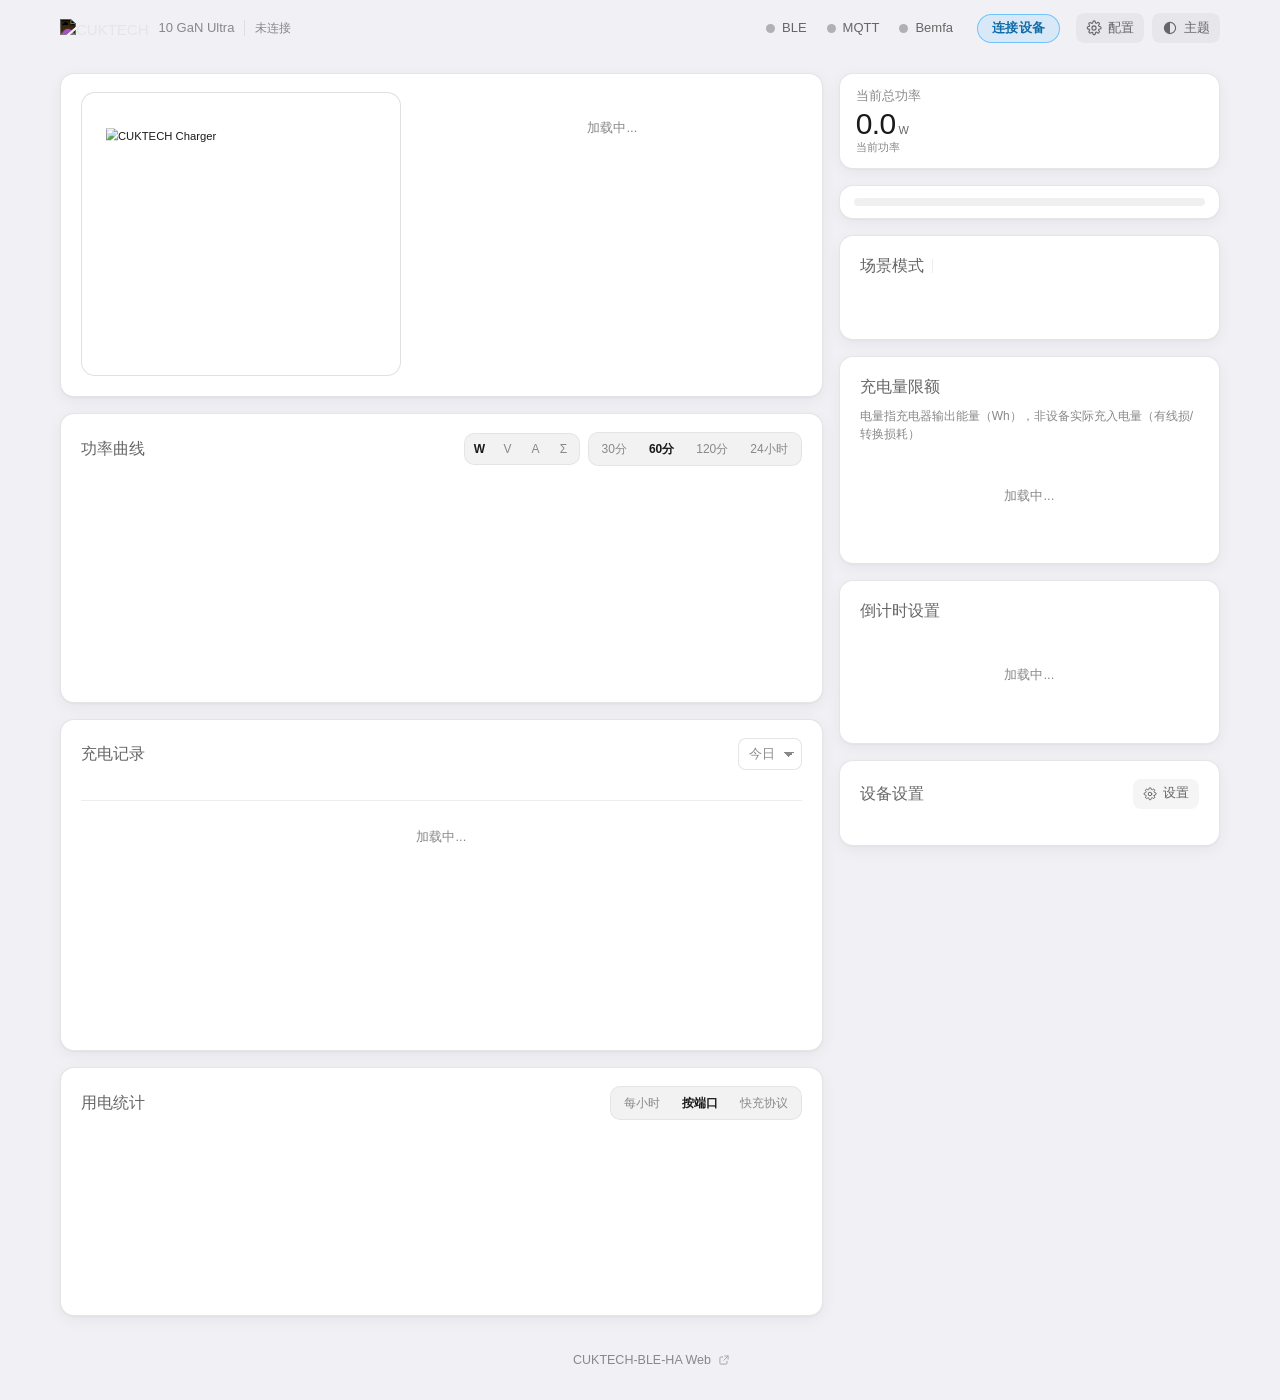
==== ble_server/web/index.html @ 28c36709 "feat(p3): multi-device exits (Web UI, Bemfa namespace, device config API) 外部可见的多设备出口。**只有配置 ≥2 台设备时才" ====
<!DOCTYPE html>
<html lang="zh-CN">
<head>
    <meta charset="UTF-8">
    <meta name="viewport" content="width=device-width, initial-scale=1.0, viewport-fit=cover">
    <meta name="color-scheme" content="dark light">
    <meta name="theme-color" content="#121215" media="(prefers-color-scheme: dark)">
    <meta name="theme-color" content="#f0f0f5" media="(prefers-color-scheme: light)">
    <title data-i18n="pageTitle.index">CUKTECH 10 GaN Charger Ultra</title>
    <link rel="icon" type="image/x-icon" href="/static/favicon.ico">
    <link rel="preload" href="/static/chart.umd.min.js" as="script">
    <link rel="preload" href="/static/charger.png" as="image">

    <!--
      外观引导（必须在样式表之前执行）
      深浅两套调色板都在 index.css 里，这里只负责尽早给 <html> 打上 data-appearance，
      避免"浅色系统 + 已保存浅色主题"时首屏闪一下深色。
      同时把历史遗留的主题名（deep-blue/ocean/gray）迁移成 system。
    -->
    <script>
    (function () {
        var saved = null;
        try { saved = localStorage.getItem('cuktech-theme'); } catch (e) {}
        if (saved !== 'light' && saved !== 'ha-dark' && saved !== 'system') {
            saved = 'system';
            try { localStorage.setItem('cuktech-theme', 'system'); } catch (e) {}
        }
        var prefersDark = true;
        try {
            prefersDark = !window.matchMedia || window.matchMedia('(prefers-color-scheme: dark)').matches;
        } catch (e) {}
        document.documentElement.setAttribute(
            'data-appearance',
            saved === 'light' ? 'light' : (saved === 'ha-dark' ? 'dark' : (prefersDark ? 'dark' : 'light'))
        );
    })();
    </script>

    <script src="/static/locales/zh-CN.js?v=22"></script>
    <script src="/static/locales/en.js?v=22"></script>
    <script src="/static/i18n.js?v=5"></script>
    <!-- 多设备状态中枢：必须早于 app.js（后者在顶层就用它的视图），
         也必须早于 charge_history/charge_limit（两者都经它发请求） -->
    <script src="/static/device-store.js?v=1"></script>
    <script defer src="/static/chart.umd.min.js"></script>
    <script defer src="/static/charge_history.js?v=17"></script>
    <script defer src="/static/charge_limit.js?v=25"></script>
    <script src="/static/chart-loader.js"></script>
    <script src="/static/chart-config.js"></script>
    <link rel="stylesheet" href="static/index.css?v=36">
</head>
<body>

<!-- ── 图标精灵：全站一套 1.7px 线性图标，粗细与端点一致 ── -->
<svg class="sprite" xmlns="http://www.w3.org/2000/svg" aria-hidden="true" focusable="false">
    <symbol id="i-contrast" viewBox="0 0 24 24"><circle cx="12" cy="12" r="8.4"/><path d="M12 3.6a8.4 8.4 0 0 0 0 16.8Z" fill="currentColor" stroke="none"/></symbol>
    <symbol id="i-list" viewBox="0 0 24 24"><path d="M3.8 7h16.4M3.8 12h16.4M3.8 17h10.4"/></symbol>
    <symbol id="i-github" viewBox="0 0 24 24"><path d="M12 2.2a10 10 0 0 0-3.2 19.5c.5.1.7-.2.7-.5v-1.8c-2.8.6-3.4-1.3-3.4-1.3-.5-1.2-1.1-1.5-1.1-1.5-.9-.6.1-.6.1-.6 1 .1 1.5 1 1.5 1 .9 1.5 2.3 1.1 2.9.8.1-.6.4-1.1.7-1.3-2.2-.3-4.6-1.1-4.6-5 0-1.1.4-2 1-2.7-.1-.3-.4-1.3.1-2.7 0 0 .8-.3 2.7 1a9.4 9.4 0 0 1 5 0c1.9-1.3 2.7-1 2.7-1 .5 1.4.2 2.4.1 2.7.6.7 1 1.6 1 2.7 0 3.9-2.4 4.7-4.6 5 .4.3.7 1 .7 2v2.9c0 .3.2.6.7.5A10 10 0 0 0 12 2.2Z"/></symbol>
    <symbol id="i-external" viewBox="0 0 24 24"><path d="M13.8 4h6.4v6.4"/><path d="M20.2 4 11.6 12.6"/><path d="M18 14.6V18a2.2 2.2 0 0 1-2.2 2.2H6a2.2 2.2 0 0 1-2.2-2.2V8.2A2.2 2.2 0 0 1 6 6h3.5"/></symbol>
    <symbol id="i-cog" viewBox="0 0 24 24"><circle cx="12" cy="12" r="3.1"/><path d="M19.1 14.4a1.5 1.5 0 0 0 .3 1.7l.1.1a1.9 1.9 0 1 1-2.7 2.7l-.1-.1a1.5 1.5 0 0 0-2.6 1.1v.2a1.9 1.9 0 1 1-3.8 0v-.1a1.5 1.5 0 0 0-2.6-1.1l-.1.1a1.9 1.9 0 1 1-2.7-2.7l.1-.1a1.5 1.5 0 0 0-1.1-2.6h-.2a1.9 1.9 0 1 1 0-3.8h.1a1.5 1.5 0 0 0 1.1-2.6l-.1-.1a1.9 1.9 0 1 1 2.7-2.7l.1.1a1.5 1.5 0 0 0 1.7.3h.1a1.5 1.5 0 0 0 .9-1.4v-.2a1.9 1.9 0 1 1 3.8 0v.1a1.5 1.5 0 0 0 2.6 1.1l.1-.1a1.9 1.9 0 1 1 2.7 2.7l-.1.1a1.5 1.5 0 0 0 1.1 2.6h.2a1.9 1.9 0 1 1 0 3.8h-.1a1.5 1.5 0 0 0-1.4.9Z"/></symbol>
</svg>

<div class="app">

    <!-- ════════════ 页头 ════════════ -->
    <header class="topbar" id="topbar">
        <div class="wrap topbar-inner">
            <div class="brand">
                <img class="brand-logo" src="/static/logo_footer.png" alt="CUKTECH">
                <span class="brand-name">10 GaN Ultra</span>
                <span class="tool-sep" aria-hidden="true"></span>
                <span class="fw-chip" id="firmwareVersion" data-i18n="common.disconnected">未连接</span>
            </div>
            <div class="topbar-tools">
                <a class="tool-btn" href="config.html" id="configLink" title="config.html">
                    <svg class="ic" aria-hidden="true"><use href="#i-cog"/></svg>
                    <span data-i18n="index.config">配置</span>
                </a>
                <div class="theme-switcher" id="themeSwitcher">
                    <button class="tool-btn" onclick="toggleThemeMenu()" id="themeBtn" type="button">
                        <svg class="ic" aria-hidden="true"><use href="#i-contrast"/></svg>
                        <span data-i18n="common.theme">主题</span>
                    </button>
                    <div class="theme-menu" id="themeMenu">
                        <div class="theme-option" onclick="setTheme('system')" data-theme="system">
                            <span class="theme-dot" style="background: linear-gradient(135deg, #121215 50%, #f0f0f5 50%);"></span>
                            <span data-i18n="index.themeSystem">跟随系统</span>
                        </div>
                        <div class="theme-option" onclick="setTheme('ha-dark')" data-theme="ha-dark">
                            <span class="theme-dot" style="background: #000;"></span>
                            <span data-i18n="index.themeDark">深色</span>
                        </div>
                        <div class="theme-option" onclick="setTheme('light')" data-theme="light">
                            <span class="theme-dot" style="background: #fff;"></span>
                            <span data-i18n="index.themeLight">浅色</span>
                        </div>
                    </div>
                </div>
            </div>

            <!-- 连接状态 + BLE 操作：从设备卡里挪到页头。它们本来就是整机级操作，
                 贴在吸顶栏上，滚动到任何位置都能看到状态、随手断连 -->
            <div class="topbar-status">
                <!-- 连接状态：米家式"彩色圆点 + 亮文字"，不做彩色胶囊底 -->
                <div class="status-row">
                    <div class="status-badge disconnected" id="statusBadge" tabindex="0">
                        <span class="status-dot"></span>
                        <span>BLE</span>
                    </div>
                    <div class="status-badge disconnected" id="mqttBadge" tabindex="0">
                        <span class="status-dot"></span>
                        <span>MQTT</span>
                    </div>
                    <div class="status-badge disconnected" id="bemfaBadge" tabindex="0">
                        <span class="status-dot"></span>
                        <span>Bemfa</span>
                    </div>
                </div>

                <div class="btn-group">
                    <button class="btn btn-primary" id="bleToggle" onclick="bleToggle()" data-i18n="common.connect">连接设备</button>
                </div>
            </div>
        </div>
    </header>

    <!-- 设备切换器：由 SSE init 的 devices 列表驱动（§3.12/§3.8）。服务端只在
         ≥2 台设备时才发这个列表，所以单设备时这里始终 hidden —— 视觉与改造前
         完全一致，连一个像素都不多占。 -->
    <nav class="device-switcher" id="deviceSwitcher" hidden></nav>

    <main class="wrap page">
        <div class="page-grid">

            <!-- ── 主列：设备状态 → 端口控制 → 数据与记录 ── -->
            <div class="col-main">

                <!-- 设备 + 端口：合成一张卡（左＝设备面板与总览数值，右＝四个端口） -->
                <section class="card card-top" id="cardTop">
                    <div class="top-main">

                        <div class="device-col">
                    <!-- 设备展示区：整块从 phone.html 移植（360×481 原始尺寸舞台，整体按比例缩放）。
                         孔位与功率光条的位置关系因此与手机端逐像素一致——这两张素材的
                         "环" 是照着 360px 宽的设备图对位的，自己另算百分比一定对不齐。 -->
                    <div class="device-stage">
                        <div class="device-frame">
                            <div class="device-box">
                                <div class="dark-glow-ani" id="darkGlowAni"></div>
                                <img class="unconnected-img show" id="unconnectedImg"
                                     src="/static/plugin_imgs/main_card_ad1204u_unconnected.png" alt="CUKTECH Charger">
                                <div class="device-wrap-inner idle" id="deviceChargerAnim">
                                    <div class="scene-badge-ani" id="sceneBadgeAni">
                                        <img id="sceneBadgeIconAni" src="" alt="">
                                        <span id="sceneBadgeTextAni"></span>
                                    </div>
                                    <img class="device-img" id="deviceImgAni" src="/static/plugin_imgs/main_charger_dark_ad1204_all.png" alt="">
                                    <div class="usb-overlay-ani" id="usbOverlayAni">
                                    <div class="usb-mod-ani" id="usbModC1" style="top:36px">
                                        <div class="usb-pbg" style="top:-2px;left:17px;width:220px;height:36px"><img src="/static/plugin_imgs/main_card_usb_c_rectangle.png" alt="" style="width:220px;height:36px"></div>
                                        <div class="usb-pval" id="usbPvalC1" style="top:4px;left:140px">0W</div>
                                    </div>
                                    <div class="usb-mod-ani" id="usbModC2" style="top:68px">
                                        <div class="usb-pbg" style="top:-2px;left:17px;width:220px;height:36px"><img src="/static/plugin_imgs/main_card_usb_c_rectangle.png" alt="" style="width:220px;height:36px"></div>
                                        <div class="usb-pval" id="usbPvalC2" style="top:4px;left:140px">0W</div>
                                    </div>
                                    <div class="usb-mod-ani" id="usbModC3" style="top:100px">
                                        <div class="usb-pbg" style="top:-2px;left:17px;width:220px;height:36px"><img src="/static/plugin_imgs/main_card_usb_c_rectangle.png" alt="" style="width:220px;height:36px"></div>
                                        <div class="usb-pval" id="usbPvalC3" style="top:4px;left:140px">0W</div>
                                    </div>
                                    <div class="usb-mod-ani" id="usbModA" style="top:133px">
                                        <div class="usb-pbg" style="top:-1.5px;left:12.5px;width:230px;height:40px"><img src="/static/plugin_imgs/main_card_usb_a_rectangle.png" alt="" style="width:230px;height:40px"></div>
                                        <div class="usb-pval" id="usbPvalA" style="top:4px;left:140px">0W</div>
                                    </div>
                                    </div>
                                </div>
                            </div>
                        </div>
                    </div>

                        </div>

                        <div class="ports-col">
                            <div class="port-grid" id="portGrid">
                                <div class="empty-state" data-i18n="common.loading">加载中...</div>
                            </div>

                        </div>

                    </div>
                </section>

                <!-- 功率曲线 -->
                <section class="card" id="cardChart">
                    <div class="card-title">
                        <span data-i18n="index.powerChart">功率曲线</span>
                        <div class="chart-legend" id="chartLegend"></div>
                        <!-- 指标切换：只换同一份 /api/chart 数据里的序列，不额外请求。
                             标签用 W/V/A 而不是"功率/电压/电流"：三个中文标签会把标题行挤到换行
                             （1024–1199px 本来就已经要折行），完整名称放进 title 提示。 -->
                        <div class="card-tools">
                            <div class="segmented compact" role="group" id="chartMetricGroup">
                                <button class="time-btn active" data-metric="power" onclick="setChartMetric('power')"
                                        data-i18n-title="index.metricPower" title="功率">W</button>
                                <button class="time-btn" data-metric="voltage" onclick="setChartMetric('voltage')"
                                        data-i18n-title="index.metricVoltage" title="电压">V</button>
                                <button class="time-btn" data-metric="current" onclick="setChartMetric('current')"
                                        data-i18n-title="index.metricCurrent" title="电流">A</button>
                                <!-- 「总」= 只看总功率曲线：堆叠模式下总功率就是栈顶（顶边由最上面那个
                                     端口画），想单独看这条线的走势就切到这里，不与任何端口线重合 -->
                                <button class="time-btn" data-metric="total" onclick="setChartMetric('total')"
                                        data-i18n-title="index.metricTotal" title="总功率">&Sigma;</button>
                            </div>
                            <div class="segmented" role="group">
                                <button class="time-btn" data-minutes="30" onclick="setTimeRange(30)" data-i18n="index.range30">30分</button>
                                <button class="time-btn active" data-minutes="60" onclick="setTimeRange(60)" data-i18n="index.range60">60分</button>
                                <button class="time-btn" data-minutes="120" onclick="setTimeRange(120)" data-i18n="index.range120">120分</button>
                                <button class="time-btn" data-minutes="1440" onclick="setTimeRange(1440)" data-i18n="index.range1440">24小时</button>
                            </div>
                        </div>
                    </div>
                    <div class="chart-container"><canvas id="powerChart" role="img"
                         data-i18n-aria-label="index.chartAria" aria-label="功率曲线图"></canvas></div>
                </section>

                <!-- 充电记录 -->
                <section class="card" id="cardHistory">
                    <div class="card-title">
                        <span data-i18n="index.chargeHistory">充电记录</span>
                        <div class="card-tools">
                            <select class="mini-select" id="chargePeriod" onchange="startChargeHistoryAutoRefresh('chargeSessionList','chargeStats',this.value,15000,4); refreshEnergyCard(this.value)">
                                <option value="today" data-i18n="charge.today">今日</option>
                                <option value="yesterday" data-i18n="charge.yesterday">昨日</option>
                                <option value="week" data-i18n="charge.week">本周</option>
                                <option value="month" data-i18n="charge.month">本月</option>
                                <option value="all" data-i18n="charge.all">全部</option>
                            </select>
                        </div>
                    </div>
                    <div class="charge-stats" id="chargeStats"></div>
                    <div class="session-list" id="chargeSessionList">
                        <div class="empty-state" data-i18n="common.loading">加载中...</div>
                    </div>

                    <!-- 会话详情：以浮层展开（内联展开会把主列撑高、右栏空出一大块） -->
                    <div class="session-detail" id="sessionDetail" style="display:none;">
                      <div class="sd-sheet" role="dialog" aria-modal="true">
                        <div class="sd-head">
                            <span class="sd-title" id="sdTitle"></span>
                            <span class="sd-duration" id="sdDuration"></span>
                            <div class="sd-accuracy sd-curve-only">
                                <span data-i18n="charge.accuracy">精度</span>
                                <select class="mini-select" onchange="setDownsample(this.value)">
                                    <option value="0" data-i18n="charge.allPoints">全部</option>
                                    <option value="100" data-i18n="charge.points100">100点</option>
                                    <option value="200" data-i18n="charge.points200">200点</option>
                                    <option value="300" selected data-i18n="charge.points300">300点</option>
                                    <option value="600" data-i18n="charge.points600">600点</option>
                                </select>
                            </div>
                            <!-- 导出的是"这一次会话"的采样点（/api/sessions/{id}/export），
                                 不是按端口导时间窗——那样的 CSV 里混着会话之间的空载片段 -->
                            <button class="btn btn-quiet sd-export sd-curve-only" type="button" onclick="exportSessionCsv()" data-i18n="charge.export">导出 CSV</button>
                        </div>
                        <div class="sd-chart"><canvas id="sessionChart"></canvas></div>
                        <div class="sd-metrics">
                            <div class="sd-metric"><div class="sd-value" id="sdEnergy">0</div><div class="sd-label" data-i18n="charge.energyUnit">电量 Wh</div></div>
                            <div class="sd-metric"><div class="sd-value" id="sdAvgP">0</div><div class="sd-label" data-i18n="charge.avgPowerUnit">均功率 W</div></div>
                            <div class="sd-metric"><div class="sd-value" id="sdPeakP">0</div><div class="sd-label" data-i18n="charge.peakPowerUnit">峰功率 W</div></div>
                            <div class="sd-metric"><div class="sd-value" id="sdAvgV">0</div><div class="sd-label" data-i18n="charge.avgVoltageUnit">均电压 V</div></div>
                            <div class="sd-metric"><div class="sd-value" id="sdAvgI">0</div><div class="sd-label" data-i18n="charge.avgCurrentUnit">均电流 A</div></div>
                            <div class="sd-metric sd-action">
                                <button class="btn btn-quiet" onclick="closeSessionDetail()" data-i18n="common.close">关闭</button>
                            </div>
                        </div>
                      </div>
                    </div>
                </section>

                <!-- 用电统计：同一份"周期"口径下的三个视图。
                     为什么合成一张卡而不是三张：① 三者共用周期与合计值，拆开会出现三个
                     各自为政的周期下拉；② 左栏需要一张"内容够密"的卡把高度补到与右栏齐平，
                     三个 tab 共用一个卡框，高度只算一次。 -->
                <section class="card" id="cardEnergy">
                    <div class="card-title">
                        <span data-i18n="energy.title">用电统计</span>
                        <span class="card-hint" id="energyTotal"></span>
                        <div class="segmented" role="group" id="energyTabs">
                            <button class="time-btn" data-energy-tab="hourly" onclick="setEnergyTab('hourly')"
                                    data-i18n="energy.tabHourly">每小时</button>
                            <button class="time-btn active" data-energy-tab="ports" onclick="setEnergyTab('ports')"
                                    data-i18n="energy.tabPorts">按端口</button>
                            <button class="time-btn" data-energy-tab="protocols" onclick="setEnergyTab('protocols')"
                                    data-i18n="energy.tabProtocols">快充协议</button>
                        </div>
                    </div>

                    <div class="energy-pane energy-pane--ring is-active" data-energy-pane="ports">
                        <!-- 环只承担占比这一件事，数值与名称由右侧图例承载；
                             所以环对读屏器是装饰（aria-hidden），信息不靠颜色单独传达。 -->
                        <div class="energy-ring" id="energyPortRing" aria-hidden="true"></div>
                        <div class="energy-rows" id="energyPortRows"></div>
                    </div>

                    <div class="energy-pane" data-energy-pane="hourly">
                        <div class="energy-chart"><canvas id="hourlyChart" role="img"
                             data-i18n-aria-label="energy.hourlyAria" aria-label="近 24 小时每小时用电量"></canvas></div>
                    </div>

                    <div class="energy-pane energy-pane--ring" data-energy-pane="protocols">
                        <div class="energy-ring" id="energyProtoRing" aria-hidden="true"></div>
                        <div class="energy-rows" id="energyProtoRows"></div>
                    </div>
                </section>

            </div>

            <!-- ── 侧列：总功率 / 场景 / 限额 / 倒计时 / 杂项设置 ── -->
            <div class="col-side">

                <!-- 当前总功率 + 功率占比条（phone.html rate-card 同款） -->
                <section class="card card-rate" id="cardRate">
                    <div class="rate-left">
                        <div class="rate-title" data-i18n="phone.totalPowerTitle">当前总功率</div>
                        <div class="rate-value-row">
                            <span class="rate-number" id="totalPower">0.0</span>
                            <span class="rate-unit">W</span>
                        </div>
                        <div class="rate-label" data-i18n="phone.currentPower">当前功率</div>
                    </div>
                    <div class="mini-chart" id="miniChart" aria-hidden="true"></div>
                </section>

                <!-- 端口功率占比：phone.html 的 powerDist（一条堆叠条 + 四色标签行） -->
                <!-- 端口功率占比：只有条 + 标签行，尽量矮 -->
                <section class="card card-share" id="cardPortShare">
                    <div id="powerDist" aria-hidden="true"></div>
                    <div id="powerDistText"></div>
                </section>

                <!-- 场景模式：图标按钮那一排，切换整机的输出策略 -->
                <section class="card" id="cardScene">
                    <div class="card-title">
                        <span data-i18n="settings.sceneMode">场景模式</span>
                        <span class="scene-sep" aria-hidden="true"></span>
                        <span class="scene-current" id="sceneCurrent"></span>
                    </div>
                    <div class="scene-grid" id="sceneGrid"></div>
                    <div class="scene-desc" id="sceneDesc"></div>
                </section>

                <!-- 充电量限额（端口卡组：一次显示一个端口） -->
                <section class="card" id="cardLimit">
                    <div class="card-title"><span data-i18n="chargeLimit.title">充电量限额</span></div>
                    <div class="card-note" data-i18n="chargeLimit.hint">电量指充电器输出能量（Wh），非设备实际充入电量（有线损/转换损耗）</div>
                    <div class="charge-limit-grid" id="chargeLimitGrid">
                        <div class="empty-state" data-i18n="common.loading">加载中...</div>
                    </div>
                </section>

                <!-- 倒计时设置（端口卡组） -->
                <section class="card" id="cardCountdown">
                    <div class="card-title"><span data-i18n="countdown.title">倒计时设置</span></div>
                    <div class="countdown-grid" id="countdownGrid">
                        <div class="empty-state" data-i18n="common.loading">加载中...</div>
                    </div>
                </section>

                <!-- 设备设置 -->
                <section class="card" id="cardSettings">
                    <div class="card-title">
                        <span data-i18n="index.deviceSettings">设备设置</span>
                        <button class="tool-btn settings-open" id="settingsOpen" type="button" onclick="openSettingsModal()">
                            <svg class="ic" aria-hidden="true"><use href="#i-cog"/></svg>
                            <span data-i18n="index.settingsOpen">设置</span>
                        </button>
                    </div>
                </section>

            </div>
        </div>
    </main>

    <!-- ════════════ 页脚 ════════════ -->
    <footer class="footer">
        <div class="wrap footer-inner">
            <a class="footer-link" href="https://github.com/kairui1108/cuktech-ble-server" target="_blank" rel="noopener">
                <svg class="ic" aria-hidden="true"><use href="#i-github"/></svg>
                <span>CUKTECH-BLE-HA Web</span>
                <svg class="ic ic-sm" aria-hidden="true"><use href="#i-external"/></svg>
            </a>
        </div>
    </footer>
</div>

<!-- 状态徽标的悬浮详情：fixed 定位，必须留在 body 下（带 backdrop-filter 的祖先会成为固定定位的包含块） -->
<div id="qualityTooltip" class="quality-tooltip" style="display:none;"></div>
<div id="mqttTooltip" class="quality-tooltip" style="display:none;"></div>
<div id="bemfaTooltip" class="quality-tooltip" style="display:none;"></div>

<!-- 设备设置弹窗：配置项平时不占右栏高度，点"设置"时才弹出 -->
<div class="settings-overlay" id="settingsModal">
    <div class="modal" role="dialog" aria-modal="true">
        <div class="modal-header">
            <span class="modal-title" data-i18n="index.deviceSettings">设备设置</span>
            <button class="modal-close" onclick="closeSettingsModal()" type="button" aria-label="close">&times;</button>
        </div>
        <div class="settings-grid" id="settingsGrid">
            <div class="empty-state" data-i18n="common.loading">加载中...</div>
        </div>
    </div>
</div>

<!-- 端口详情弹窗 -->
<div class="modal-overlay" id="portModal">
    <div class="modal">
        <div class="modal-header">
            <span class="modal-title" id="modalTitle" data-i18n="modal.portDetail" data-i18n-params='{"port":"C1"}'>C1 端口详情</span>
            <button class="modal-close" onclick="closeModal()" type="button" aria-label="close">&times;</button>
        </div>
        <div class="modal-stats">
            <div class="power-item"><div class="power-value" id="modalVoltage">0.0</div><div class="power-label" data-i18n="modal.voltage">电压 (V)</div></div>
            <div class="power-item"><div class="power-value success" id="modalCurrent">0.0</div><div class="power-label" data-i18n="modal.current">电流 (A)</div></div>
            <div class="power-item"><div class="power-value warning" id="modalPower">0.0</div><div class="power-label" data-i18n="modal.power">功率 (W)</div></div>
            <div class="power-item"><div class="power-value" id="modalProtocol">idle</div><div class="power-label" data-i18n="modal.protocol">实时充电协议</div></div>
        </div>
        <div class="modal-toolbar">
            <button class="time-btn" id="modalRealTimeBtn" onclick="toggleModalRealTime()" data-i18n="modal.realtime">⚡ 实时</button>
        </div>
        <div class="modal-chart-container"><canvas id="modalChart"></canvas></div>
        <div class="modal-protocols" id="modalProtocols"></div>
    </div>
</div>

<script>
// 设备设置浮层：配置行平时不占右栏高度，点"设置"弹出
(function () {
    var modal = document.getElementById('settingsModal');
    if (!modal) return;
    function open() { modal.classList.add('is-open'); }
    function close() { modal.classList.remove('is-open'); }
    window.openSettingsModal = open;
    window.closeSettingsModal = close;
    modal.addEventListener('click', function (e) { if (e.target === modal) close(); });
    document.addEventListener('keydown', function (e) {
        if (e.key === 'Escape' && modal.classList.contains('is-open')) close();
    });
})();
</script>

<script>
// 页头滚动后加深底色并补一条发丝线（米家导航栏本身不动，这里只是多一层黏顶过渡）
(function () {
    var bar = document.getElementById('topbar');
    if (!bar) return;
    var ticking = false;
    function sync() {
        bar.classList.toggle('is-scrolled', window.scrollY > 6);
        ticking = false;
    }
    window.addEventListener('scroll', function () {
        if (!ticking) { ticking = true; window.requestAnimationFrame(sync); }
    }, { passive: true });
    sync();
})();
</script>

<script>
/*
 * 端口卡组（堆叠卡）：限额与倒计时各自一沓。
 *
 * 为什么桌面端也要堆叠：四个端口的限额/倒计时是同构表单，平铺会把侧栏拉得极长，
 * 而"一次只调一个口"才是真实用法。这里沿用 phone.html 的限额卡组交互
 * （--depth 逐层下移 + 收窄、翻页/指示点），只是把渲染留给了 app.js /
 * charge_limit.js——所以用 MutationObserver 在它们重建 DOM 后重新铺一次。
 *
 * 指示点同时兼作状态灯（米家的编码方式，不靠颜色也能分辨）：
 *   空心 = 该口未设置；实心（端口色）= 已设置；实心警示色 = 限额已触发关断；
 *   当前项拉长成胶囊 = 现在看的是这个口。
 *
 * 手势阈值直接复用 charge_limit.js 的 swipeDecision（手机端同一套判定）。
 */
(function () {
    var PEEK = 11;          // 每层露出的底边高度（px）：太小就看不出一沓卡的感觉
    var NARROW = 9;         // 每层收窄（px）
    var FLY_MS = 300;       // 翻出去的时长，要和 CSS 的 --dur-slow 对齐
    var DOT_POLL_MS = 2000; // 状态灯轮询：限额每 5s 刷新、倒计时随 SSE 变，都不改子节点

    function portKeyOf(el) {
        var p = el.querySelector('.countdown-port');
        if (!p) return '';
        var keys = ['c1', 'c2', 'c3', 'a'];
        for (var i = 0; i < keys.length; i++) {
            if (p.classList.contains(keys[i])) return keys[i];
        }
        return '';
    }

    // 0 = 未设置 / 1 = 已设置 / 2 = 已触发关断
    function dotState(el, kind) {
        var key = portKeyOf(el);
        if (!key) return 0;
        if (kind === 'limit') {
            // 状态点反映"这一口是否配了自动断电"：能量限额或充满即停任意一个都算，
            // 触发过（限额断过 / 充满断过）就用警示色。判定与限额卡共用同一份实现。
            if (typeof ChargeLimit === 'undefined' || !ChargeLimit.isArmed) return 0;
            if (ChargeLimit.isFired(key)) return 2;
            return ChargeLimit.isArmed(key) ? 1 : 0;
        }
        // 倒计时没有独立的全局状态，卡片右上角那行状态文字就是当前值（未设置时是
        // i18n 的 notSet 文案）。用同一个 i18n 运行时取文案来比对，切语言不会误判。
        // i18n 运行时缺失时直接视为未设置：页面本来就没法正常渲染，不该依赖硬编码文案。
        var st = el.querySelector('.countdown-current');
        if (!st || typeof I18N === 'undefined' || !I18N.t) return 0;
        return String(st.textContent).trim() === String(I18N.t('common.notSet')).trim() ? 0 : 1;
    }

    function initDeck(gridId, kind) {
        var grid = document.getElementById(gridId);
        if (!grid) return;
        var host = grid.closest('.card') || grid.parentNode;
        var dots = host.querySelector('.deck-dots[data-deck="' + gridId + '"]');
        if (!dots) {
            dots = document.createElement('div');
            dots.className = 'deck-dots';
            dots.setAttribute('data-deck', gridId);
            host.appendChild(dots);
        }

        var index = 0;
        var drag = null;
        var suppressClick = false;

        function cards() {
            var out = [];
            for (var i = 0; i < grid.children.length; i++) {
                var el = grid.children[i];
                if (el.nodeType === 1 && !el.classList.contains('empty-state')) out.push(el);
            }
            return out;
        }

        // 指示点：只在数量或 class 变化时写 DOM（否则每 2s 重建会打断 hover/点击）
        function syncDots(list) {
            var n = list.length;
            if (dots.children.length !== n) {
                var html = '';
                for (var k = 0; k < n; k++) {
                    html += '<button type="button" class="deck-dot" data-i="' + k + '"></button>';
                }
                dots.innerHTML = html;
            }
            for (var k = 0; k < n; k++) {
                var b = dots.children[k];
                var key = portKeyOf(list[k]);
                var st = dotState(list[k], kind);
                var cls = 'deck-dot' + (key ? ' ' + key : '') + (k === index ? ' is-current' : '');
                if (st === 1) cls += ' is-set';
                if (st === 2) cls += ' is-fired';
                if (b.className !== cls) b.className = cls;
                b.setAttribute('aria-label', (key ? key.toUpperCase() + ' · ' : '') + (k + 1) + '/' + n);
                b.setAttribute('aria-current', k === index ? 'true' : 'false');
            }
        }

        function paint() {
            var list = cards();
            var n = list.length;
            if (!n) {
                grid.classList.remove('deck');
                grid.style.paddingBottom = '';
                dots.innerHTML = '';
                return;
            }
            if (index >= n) index = index % n;
            if (index < 0) index = n - 1;

            grid.classList.add('deck');
            grid.style.setProperty('--deck-peek', PEEK + 'px');
            grid.style.setProperty('--deck-narrow', NARROW + 'px');
            // 给下层露出的边缘留出空间，+6 是余量（不然最深那张的底边会被裁掉）
            grid.style.paddingBottom = ((n - 1) * PEEK + 6) + 'px';

            for (var i = 0; i < n; i++) {
                var el = list[i];
                var depth = (i - index + n) % n;
                el.style.setProperty('--depth', String(depth));
                el.style.zIndex = String(20 - depth);
                el.classList.toggle('is-top', depth === 0);
                // 静止的卡一律只由 CSS（--depth）定位：清掉跟手/飞出时留下的内联值，
                // 否则被打断的那张会停在容器外被裁掉，看起来就是"牌堆塌了"
                if (!(drag && drag.el === el)) {
                    el.style.transform = '';
                    el.style.opacity = '';
                }
                // 下层卡只露一条边，键盘/读屏不该停在看不见的控件上
                if ('inert' in el) el.inert = depth !== 0;
            }
            syncDots(list);
        }

        // 把栈顶那张朝 dir 方向推出去，动画结束后再无声地归位到栈底。
        // 归位必须关掉过渡：不然它会"从屏幕外滑回牌堆"，比不做动画更费解。
        function flyOut(el, dir) {
            var w = el.offsetWidth || 320;
            el.style.transition = 'transform ' + FLY_MS + 'ms cubic-bezier(0.22, 0.61, 0.36, 1), opacity ' + FLY_MS + 'ms';
            el.style.transform = 'translate(' + (dir * (w + 48)) + 'px, 0)';
            el.style.opacity = '0';
            setTimeout(function () {
                // 归位永远要执行；万一用户此刻正拖着这张，就按当前拖拽量还原，
                // 而不是跳过（跳过会让它带着飞出位移留在容器外，等于凭空少一张卡）
                var dragging = drag && drag.el === el && drag.moved;
                el.style.transition = 'none';
                el.style.transform = dragging ? 'translate(' + drag.dx + 'px, 0)' : '';
                el.style.opacity = dragging ? String(Math.max(0.35, 1 - Math.abs(drag.dx) / 420)) : '';
                void el.offsetWidth;                  // 强制回流，让归位不进过渡
                el.style.transition = '';
            }, FLY_MS + 20);
        }

        // 唯一的翻页入口：指示点、点击露出的边、手势都走这里，保证栈序与动画一致
        function goTo(next, flyDir) {
            var list = cards();
            var n = list.length;
            if (!n) return;
            next = ((next % n) + n) % n;
            if (next === index) return;
            var old = list[index];
            var outX = (flyDir === 1 || flyDir === -1) ? flyDir : (next > index ? -1 : 1);
            index = next;
            paint();
            if (old && old !== list[index]) flyOut(old, outX);
        }

        dots.addEventListener('click', function (e) {
            var b = e.target && e.target.closest ? e.target.closest('.deck-dot') : null;
            if (!b) return;
            var i = parseInt(b.getAttribute('data-i'), 10);
            if (isNaN(i)) return;
            goTo(i);
        });

        // 点露出的那条边 = 把它翻上来（支持 inert 的浏览器里下层收不到指针事件，
        // 那里就靠拖拽和指示点，与 phone.html 一致）
        grid.addEventListener('click', function (e) {
            if (suppressClick) {
                suppressClick = false;
                e.stopPropagation();
                if (e.preventDefault) e.preventDefault();
                return;
            }
            var el = e.target && e.target.closest
                ? e.target.closest('.charge-limit-item, .countdown-item') : null;
            if (!el || el.classList.contains('is-top')) return;
            var i = cards().indexOf(el);
            if (i < 0) return;
            e.stopPropagation();
            goTo(i);
        }, true);

        grid.addEventListener('pointerdown', function (e) {
            if (!grid.classList.contains('deck')) return;
            var tag = e.target && e.target.tagName ? String(e.target.tagName).toUpperCase() : '';
            if (tag === 'INPUT' || tag === 'SELECT' || tag === 'OPTION') return;
            drag = { id: e.pointerId, x: e.clientX, y: e.clientY, dx: 0, moved: false, el: cards()[index] || null };
        });

        grid.addEventListener('pointermove', function (e) {
            if (!drag || e.pointerId !== drag.id || !drag.el) return;
            var dx = e.clientX - drag.x;
            var dy = e.clientY - drag.y;
            if (!drag.moved) {
                if (Math.abs(dx) < 8) return;
                // 纵向为主的手势交还页面滚动
                if (Math.abs(dx) <= Math.abs(dy)) { drag = null; return; }
                drag.moved = true;
                drag.el.style.transition = 'none';
                try { grid.setPointerCapture(e.pointerId); } catch (err) { /* 指针已失效，忽略 */ }
            }
            drag.dx = dx;
            drag.el.style.transform =
                'translate(' + dx + 'px, calc(var(--depth, 0) * var(--deck-peek, 11px)))';
            drag.el.style.opacity = String(Math.max(0.35, 1 - Math.abs(dx) / 420));
        });

        function endDrag(e) {
            var d = drag;
            if (!d || e.pointerId !== d.id) return;
            drag = null;
            if (!d.moved || !d.el) return;   // 只是点了下按钮，交给原生 click
            suppressClick = true;
            setTimeout(function () { suppressClick = false; }, 400);
            var el = d.el;
            // 跟手期间写的是内联 transform，必须交还给 CSS（位置由 --depth 决定）：
            // 否则这张卡会带着横移量留在原地，看起来就是"歪在半路 + 内容被裁"
            el.style.transition = '';
            el.style.opacity = '';
            el.style.transform = '';
            var dir = (e.type === 'pointercancel' || typeof ChargeLimit === 'undefined')
                ? 0
                : ChargeLimit.swipeDecision(d.dx, el.offsetWidth || 320);
            if (dir) goTo(index + dir, -dir);   // 往划走的方向飞出去
            else paint();                       // 没过阈值：由 CSS 过渡带回栈顶
        }
        grid.addEventListener('pointerup', endDrag);
        grid.addEventListener('pointercancel', endDrag);

        // app.js / charge_limit.js 会整段重建 innerHTML（首次渲染、切语言、轮询），
        // 重建后必须重新铺栈序
        var mo = new MutationObserver(function () { setTimeout(paint, 0); });
        mo.observe(grid, { childList: true });

        setInterval(function () { syncDots(cards()); }, DOT_POLL_MS);
        paint();
    }

    initDeck('chargeLimitGrid', 'limit');
    initDeck('countdownGrid', 'countdown');
})();

/*
 * 会话详情浮层。
 * charge_history.js 只切 #sessionDetail 的 style.display，样式由 CSS 决定；
 * 这里把 display 的变化同步成一个类。为什么不做内联展开：会话详情比其余卡片高
 * 300px 以上，展开会把主列顶长、右栏底下空出一大块，整页就不齐了。
 */
(function () {
    var detail = document.getElementById('sessionDetail');
    if (!detail) return;

    function sync() {
        var open = detail.style.display !== 'none';
        if (open === detail.classList.contains('is-open')) return;
        detail.classList.toggle('is-open', open);
        if (open) {
            // 图表是在浮层可见之前创建的，可能按 0 尺寸量过一遍：下一帧请它重新量
            window.requestAnimationFrame(function () {
                window.dispatchEvent(new Event('resize'));
            });
        }
    }
    new MutationObserver(sync).observe(detail, { attributes: true, attributeFilter: ['style'] });
    sync();

    var close = function () {
        if (typeof closeSessionDetail === 'function') closeSessionDetail();
    };
    detail.addEventListener('click', function (e) { if (e.target === detail) close(); });
    document.addEventListener('keydown', function (e) {
        if (e.key === 'Escape' && detail.classList.contains('is-open')) close();
    });
})();

</script>

<script defer src="/static/app.js?v=28"></script>
</body>
</html>
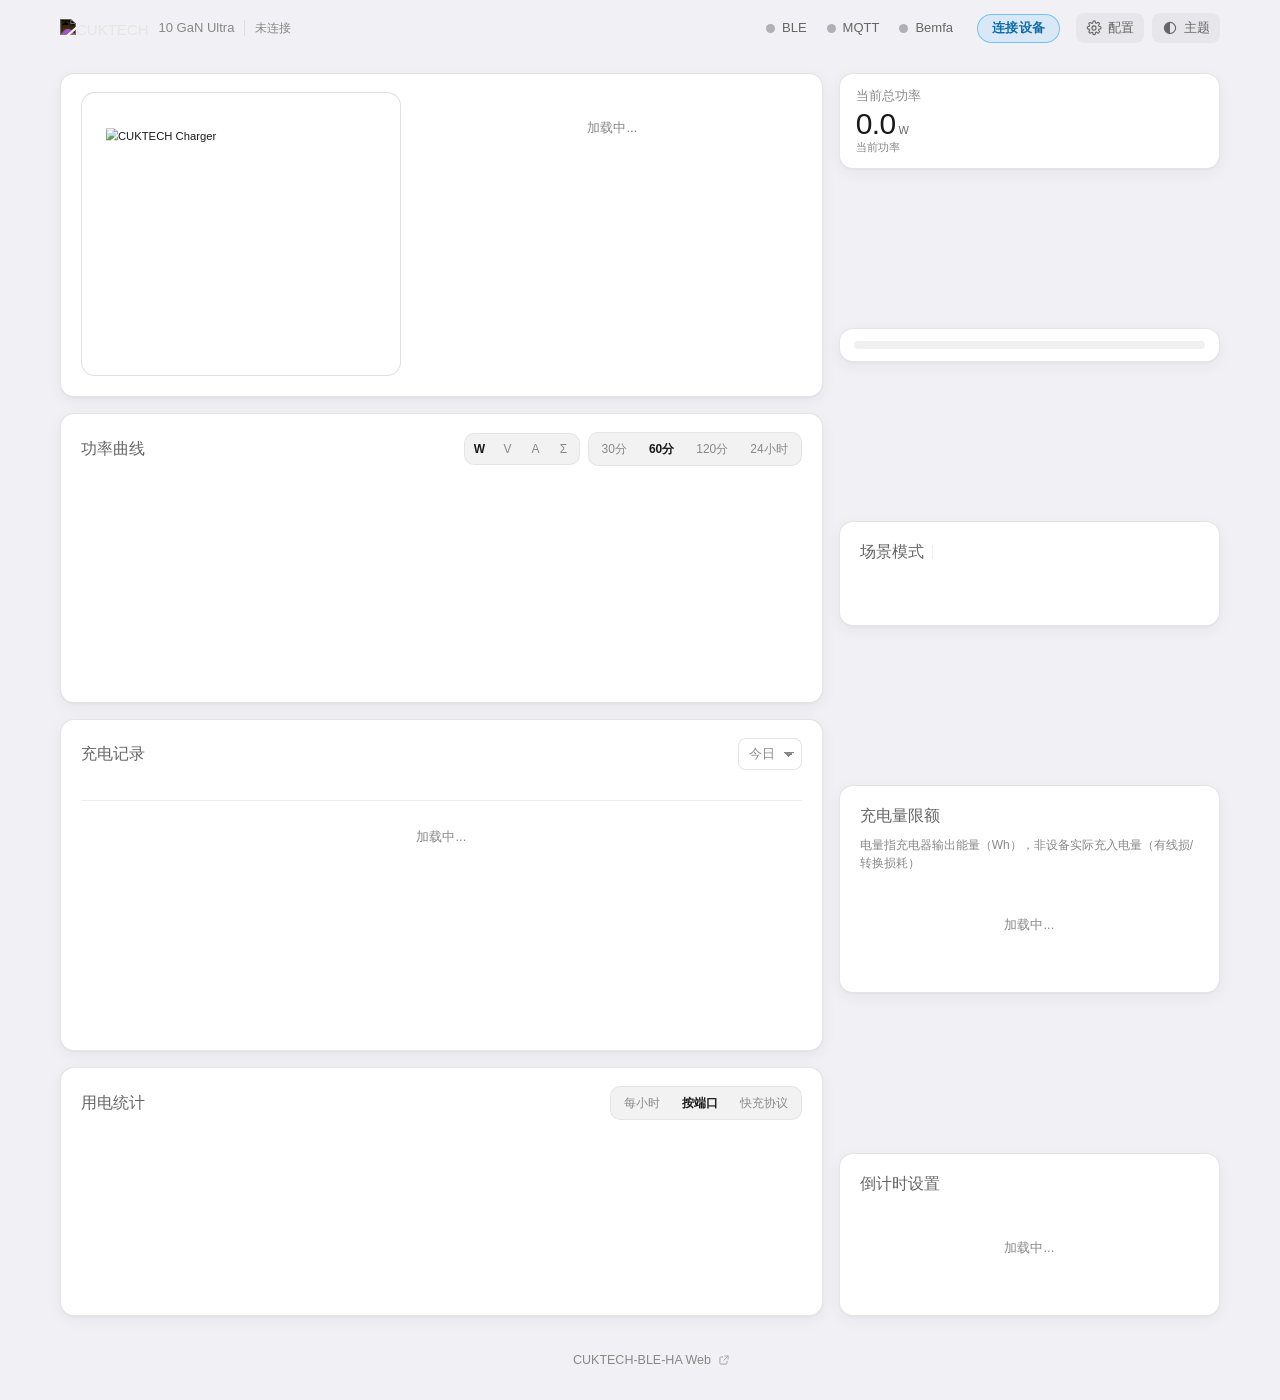
==== commit 067fa20c: "feat(web): device deck switcher on desktop, title-bar dropdown on phone 桌面右栏换成"只露一张"的牌堆：卡片表面改用 .card" ====
--- a/ble_server/web/index.html
+++ b/ble_server/web/index.html
@@ -36,18 +36,20 @@
     })();
     </script>
 
-    <script src="/static/locales/zh-CN.js?v=22"></script>
-    <script src="/static/locales/en.js?v=22"></script>
-    <script src="/static/i18n.js?v=5"></script>
+    <script src="/static/locales/zh-CN.js?v=24"></script>
+    <script src="/static/locales/en.js?v=24"></script>
+    <script src="/static/i18n.js?v=6"></script>
     <!-- 多设备状态中枢：必须早于 app.js（后者在顶层就用它的视图），
          也必须早于 charge_history/charge_limit（两者都经它发请求） -->
-    <script src="/static/device-store.js?v=1"></script>
+    <script src="/static/device-store.js?v=8"></script>
+    <!-- 多设备工作台（切换条 + 全部设备汇总）：只做呈现，数据与请求仍走 device-store.js -->
+    <script src="/static/device-bench.js?v=18"></script>
     <script defer src="/static/chart.umd.min.js"></script>
     <script defer src="/static/charge_history.js?v=17"></script>
     <script defer src="/static/charge_limit.js?v=25"></script>
     <script src="/static/chart-loader.js"></script>
     <script src="/static/chart-config.js"></script>
-    <link rel="stylesheet" href="static/index.css?v=36">
+    <link rel="stylesheet" href="static/index.css?v=52">
 </head>
 <body>
 
@@ -57,6 +59,8 @@
     <symbol id="i-list" viewBox="0 0 24 24"><path d="M3.8 7h16.4M3.8 12h16.4M3.8 17h10.4"/></symbol>
     <symbol id="i-github" viewBox="0 0 24 24"><path d="M12 2.2a10 10 0 0 0-3.2 19.5c.5.1.7-.2.7-.5v-1.8c-2.8.6-3.4-1.3-3.4-1.3-.5-1.2-1.1-1.5-1.1-1.5-.9-.6.1-.6.1-.6 1 .1 1.5 1 1.5 1 .9 1.5 2.3 1.1 2.9.8.1-.6.4-1.1.7-1.3-2.2-.3-4.6-1.1-4.6-5 0-1.1.4-2 1-2.7-.1-.3-.4-1.3.1-2.7 0 0 .8-.3 2.7 1a9.4 9.4 0 0 1 5 0c1.9-1.3 2.7-1 2.7-1 .5 1.4.2 2.4.1 2.7.6.7 1 1.6 1 2.7 0 3.9-2.4 4.7-4.6 5 .4.3.7 1 .7 2v2.9c0 .3.2.6.7.5A10 10 0 0 0 12 2.2Z"/></symbol>
     <symbol id="i-external" viewBox="0 0 24 24"><path d="M13.8 4h6.4v6.4"/><path d="M20.2 4 11.6 12.6"/><path d="M18 14.6V18a2.2 2.2 0 0 1-2.2 2.2H6a2.2 2.2 0 0 1-2.2-2.2V8.2A2.2 2.2 0 0 1 6 6h3.5"/></symbol>
+    <symbol id="i-chevron-left" viewBox="0 0 24 24"><path d="M15 4.8 8 12l7 7.2"/></symbol>
+    <symbol id="i-chevron-right" viewBox="0 0 24 24"><path d="M9 4.8 16 12l-7 7.2"/></symbol>
     <symbol id="i-cog" viewBox="0 0 24 24"><circle cx="12" cy="12" r="3.1"/><path d="M19.1 14.4a1.5 1.5 0 0 0 .3 1.7l.1.1a1.9 1.9 0 1 1-2.7 2.7l-.1-.1a1.5 1.5 0 0 0-2.6 1.1v.2a1.9 1.9 0 1 1-3.8 0v-.1a1.5 1.5 0 0 0-2.6-1.1l-.1.1a1.9 1.9 0 1 1-2.7-2.7l.1-.1a1.5 1.5 0 0 0-1.1-2.6h-.2a1.9 1.9 0 1 1 0-3.8h.1a1.5 1.5 0 0 0 1.1-2.6l-.1-.1a1.9 1.9 0 1 1 2.7-2.7l.1.1a1.5 1.5 0 0 0 1.7.3h.1a1.5 1.5 0 0 0 .9-1.4v-.2a1.9 1.9 0 1 1 3.8 0v.1a1.5 1.5 0 0 0 2.6 1.1l.1-.1a1.9 1.9 0 1 1 2.7 2.7l-.1.1a1.5 1.5 0 0 0 1.1 2.6h.2a1.9 1.9 0 1 1 0 3.8h-.1a1.5 1.5 0 0 0-1.4.9Z"/></symbol>
 </svg>
 
@@ -124,16 +128,16 @@
         </div>
     </header>
 
-    <!-- 设备切换器：由 SSE init 的 devices 列表驱动（§3.12/§3.8）。服务端只在
-         ≥2 台设备时才发这个列表，所以单设备时这里始终 hidden —— 视觉与改造前
-         完全一致，连一个像素都不多占。 -->
-    <nav class="device-switcher" id="deviceSwitcher" hidden></nav>
-
     <main class="wrap page">
         <div class="page-grid">
 
             <!-- ── 主列：设备状态 → 端口控制 → 数据与记录 ── -->
             <div class="col-main">
+
+                <!-- 全部设备（汇总页）：点切换条上的"全部"时出现。它占住主列、侧列
+                     只留设备堆栈（.fleet-mode），所以点任意一台就能回去 —— 不需要
+                     再做一个"返回"。单设备时永不生成内容。 -->
+                <div class="fleet-view" id="fleetView" hidden></div>
 
                 <!-- 设备 + 端口：合成一张卡（左＝设备面板与总览数值，右＝四个端口） -->
                 <section class="card card-top" id="cardTop">
@@ -315,8 +319,15 @@
 
             </div>
 
-            <!-- ── 侧列：总功率 / 场景 / 限额 / 倒计时 / 杂项设置 ── -->
+            <!-- ── 侧列：设备堆栈 / 总功率 / 场景 / 限额 / 倒计时 / 杂项设置 ── -->
             <div class="col-side">
+
+                <!-- 设备切换：一叠小卡片，放在"当前总功率"卡正上方。点哪张，整页
+                     （设备面板 / 端口控制 / 图表 / 设置 / 记录）就换成那台的数据。
+                     由 SSE init 的 devices 列表驱动（§3.12/§3.8）：服务端只在 ≥2 台
+                     时才发这个列表，单设备时这里始终 hidden —— 与改造前完全一致，
+                     一个像素都不多占。 -->
+                <nav class="device-switcher" id="deviceSwitcher" hidden></nav>
 
                 <!-- 当前总功率 + 功率占比条（phone.html rate-card 同款） -->
                 <section class="card card-rate" id="cardRate">
@@ -363,17 +374,6 @@
                     <div class="card-title"><span data-i18n="countdown.title">倒计时设置</span></div>
                     <div class="countdown-grid" id="countdownGrid">
                         <div class="empty-state" data-i18n="common.loading">加载中...</div>
-                    </div>
-                </section>
-
-                <!-- 设备设置 -->
-                <section class="card" id="cardSettings">
-                    <div class="card-title">
-                        <span data-i18n="index.deviceSettings">设备设置</span>
-                        <button class="tool-btn settings-open" id="settingsOpen" type="button" onclick="openSettingsModal()">
-                            <svg class="ic" aria-hidden="true"><use href="#i-cog"/></svg>
-                            <span data-i18n="index.settingsOpen">设置</span>
-                        </button>
                     </div>
                 </section>
 
@@ -402,7 +402,9 @@
 <div class="settings-overlay" id="settingsModal">
     <div class="modal" role="dialog" aria-modal="true">
         <div class="modal-header">
-            <span class="modal-title" data-i18n="index.deviceSettings">设备设置</span>
+            <!-- 标题带设备名：同一份设置弹窗现在由切换条上的卡片打开，
+                 不写清是"哪一台"的设置，用户切过去就看不出变化 -->
+            <span class="modal-title"><span data-i18n="index.deviceSettings">设备设置</span><span id="settingsDeviceName"></span></span>
             <button class="modal-close" onclick="closeSettingsModal()" type="button" aria-label="close">&times;</button>
         </div>
         <div class="settings-grid" id="settingsGrid">
@@ -433,11 +435,16 @@
 </div>
 
 <script>
-// 设备设置浮层：配置行平时不占右栏高度，点"设置"弹出
+// 设备设置浮层：**单击侧栏切换条上的卡片**弹出，标题里带上那台设备的名字。
+// 配置项跟着设备的桶走（切换设备 = 换一份设置），所以弹窗不需要自己记是哪台。
 (function () {
     var modal = document.getElementById('settingsModal');
     if (!modal) return;
-    function open() { modal.classList.add('is-open'); }
+    var nameEl = document.getElementById('settingsDeviceName');
+    function open(name) {
+        if (nameEl) nameEl.textContent = name ? ' · ' + name : '';
+        modal.classList.add('is-open');
+    }
     function close() { modal.classList.remove('is-open'); }
     window.openSettingsModal = open;
     window.closeSettingsModal = close;
@@ -753,6 +760,6 @@
 
 </script>
 
-<script defer src="/static/app.js?v=28"></script>
+<script defer src="/static/app.js?v=32"></script>
 </body>
 </html>
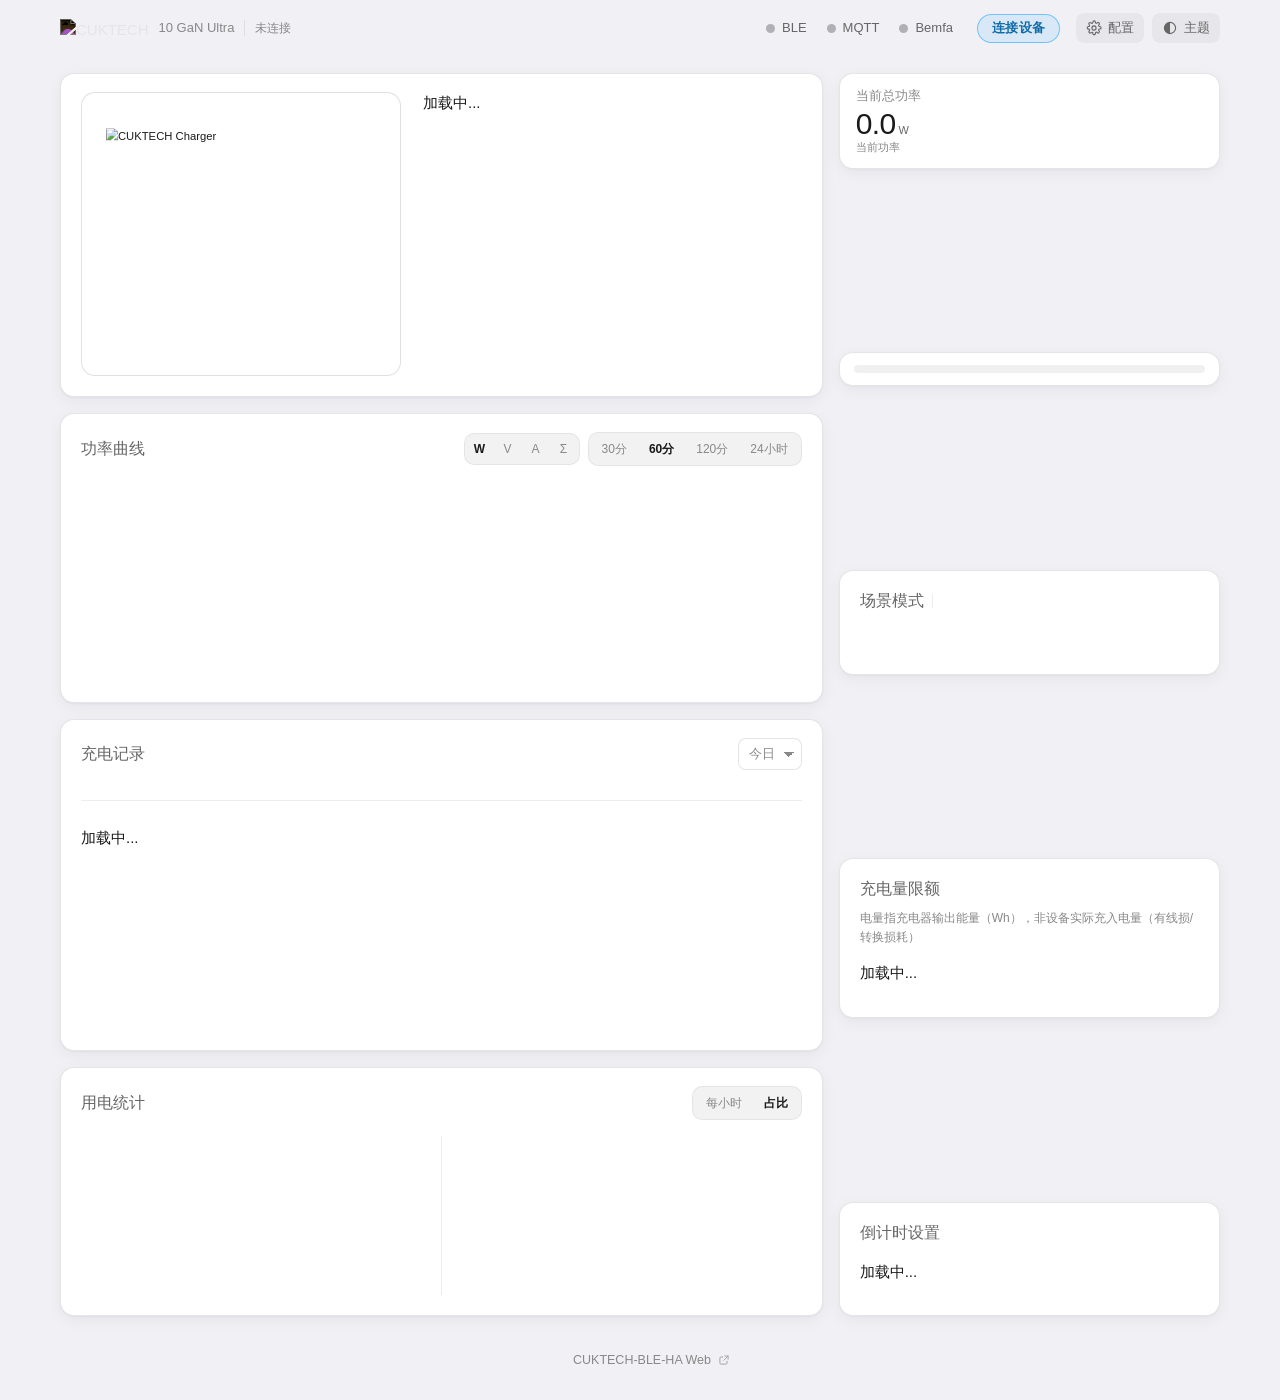
==== commit 5c885493: "feat(web): redesign the settings page and history cards" ====
--- a/ble_server/web/index.html
+++ b/ble_server/web/index.html
@@ -36,8 +36,8 @@
     })();
     </script>
 
-    <script src="/static/locales/zh-CN.js?v=24"></script>
-    <script src="/static/locales/en.js?v=24"></script>
+    <script src="/static/locales/zh-CN.js?v=31"></script>
+    <script src="/static/locales/en.js?v=31"></script>
     <script src="/static/i18n.js?v=6"></script>
     <!-- 多设备状态中枢：必须早于 app.js（后者在顶层就用它的视图），
          也必须早于 charge_history/charge_limit（两者都经它发请求） -->
@@ -45,11 +45,11 @@
     <!-- 多设备工作台（切换条 + 全部设备汇总）：只做呈现，数据与请求仍走 device-store.js -->
     <script src="/static/device-bench.js?v=18"></script>
     <script defer src="/static/chart.umd.min.js"></script>
-    <script defer src="/static/charge_history.js?v=17"></script>
+    <script defer src="/static/charge_history.js?v=21"></script>
     <script defer src="/static/charge_limit.js?v=25"></script>
     <script src="/static/chart-loader.js"></script>
     <script src="/static/chart-config.js"></script>
-    <link rel="stylesheet" href="static/index.css?v=52">
+    <link rel="stylesheet" href="static/index.css?v=60">
 </head>
 <body>
 
@@ -292,18 +292,28 @@
                         <div class="segmented" role="group" id="energyTabs">
                             <button class="time-btn" data-energy-tab="hourly" onclick="setEnergyTab('hourly')"
                                     data-i18n="energy.tabHourly">每小时</button>
-                            <button class="time-btn active" data-energy-tab="ports" onclick="setEnergyTab('ports')"
-                                    data-i18n="energy.tabPorts">按端口</button>
-                            <button class="time-btn" data-energy-tab="protocols" onclick="setEnergyTab('protocols')"
-                                    data-i18n="energy.tabProtocols">快充协议</button>
-                        </div>
-                    </div>
-
-                    <div class="energy-pane energy-pane--ring is-active" data-energy-pane="ports">
-                        <!-- 环只承担占比这一件事，数值与名称由右侧图例承载；
-                             所以环对读屏器是装饰（aria-hidden），信息不靠颜色单独传达。 -->
-                        <div class="energy-ring" id="energyPortRing" aria-hidden="true"></div>
-                        <div class="energy-rows" id="energyPortRows"></div>
+                            <button class="time-btn active" data-energy-tab="share" onclick="setEnergyTab('share')"
+                                    data-i18n="energy.tabShare">占比</button>
+                        </div>
+                    </div>
+
+                    <!-- 占比视图：按端口 / 快充协议 两块并排，各占一半。
+                         以前是两个 tab 轮流显示，一个环 + 四行挤在卡片左侧、右半边整片空白；
+                         并排之后宽度用满，两张图的读法也一致（都是"环 + 图例行"）。
+                         环对读屏器是装饰（aria-hidden），数值与名称由右侧行承载。 -->
+                    <div class="energy-pane energy-pane--split is-active" data-energy-pane="share">
+                        <div class="energy-group">
+                            <div class="energy-group-body">
+                                <div class="energy-ring" id="energyPortRing" aria-hidden="true"></div>
+                                <div class="energy-rows" id="energyPortRows"></div>
+                            </div>
+                        </div>
+                        <div class="energy-group">
+                            <div class="energy-group-body">
+                                <div class="energy-ring" id="energyProtoRing" aria-hidden="true"></div>
+                                <div class="energy-rows" id="energyProtoRows"></div>
+                            </div>
+                        </div>
                     </div>
 
                     <div class="energy-pane" data-energy-pane="hourly">
@@ -311,10 +321,6 @@
                              data-i18n-aria-label="energy.hourlyAria" aria-label="近 24 小时每小时用电量"></canvas></div>
                     </div>
 
-                    <div class="energy-pane energy-pane--ring" data-energy-pane="protocols">
-                        <div class="energy-ring" id="energyProtoRing" aria-hidden="true"></div>
-                        <div class="energy-rows" id="energyProtoRows"></div>
-                    </div>
                 </section>
 
             </div>
@@ -760,6 +766,6 @@
 
 </script>
 
-<script defer src="/static/app.js?v=32"></script>
+<script defer src="/static/app.js?v=33"></script>
 </body>
 </html>
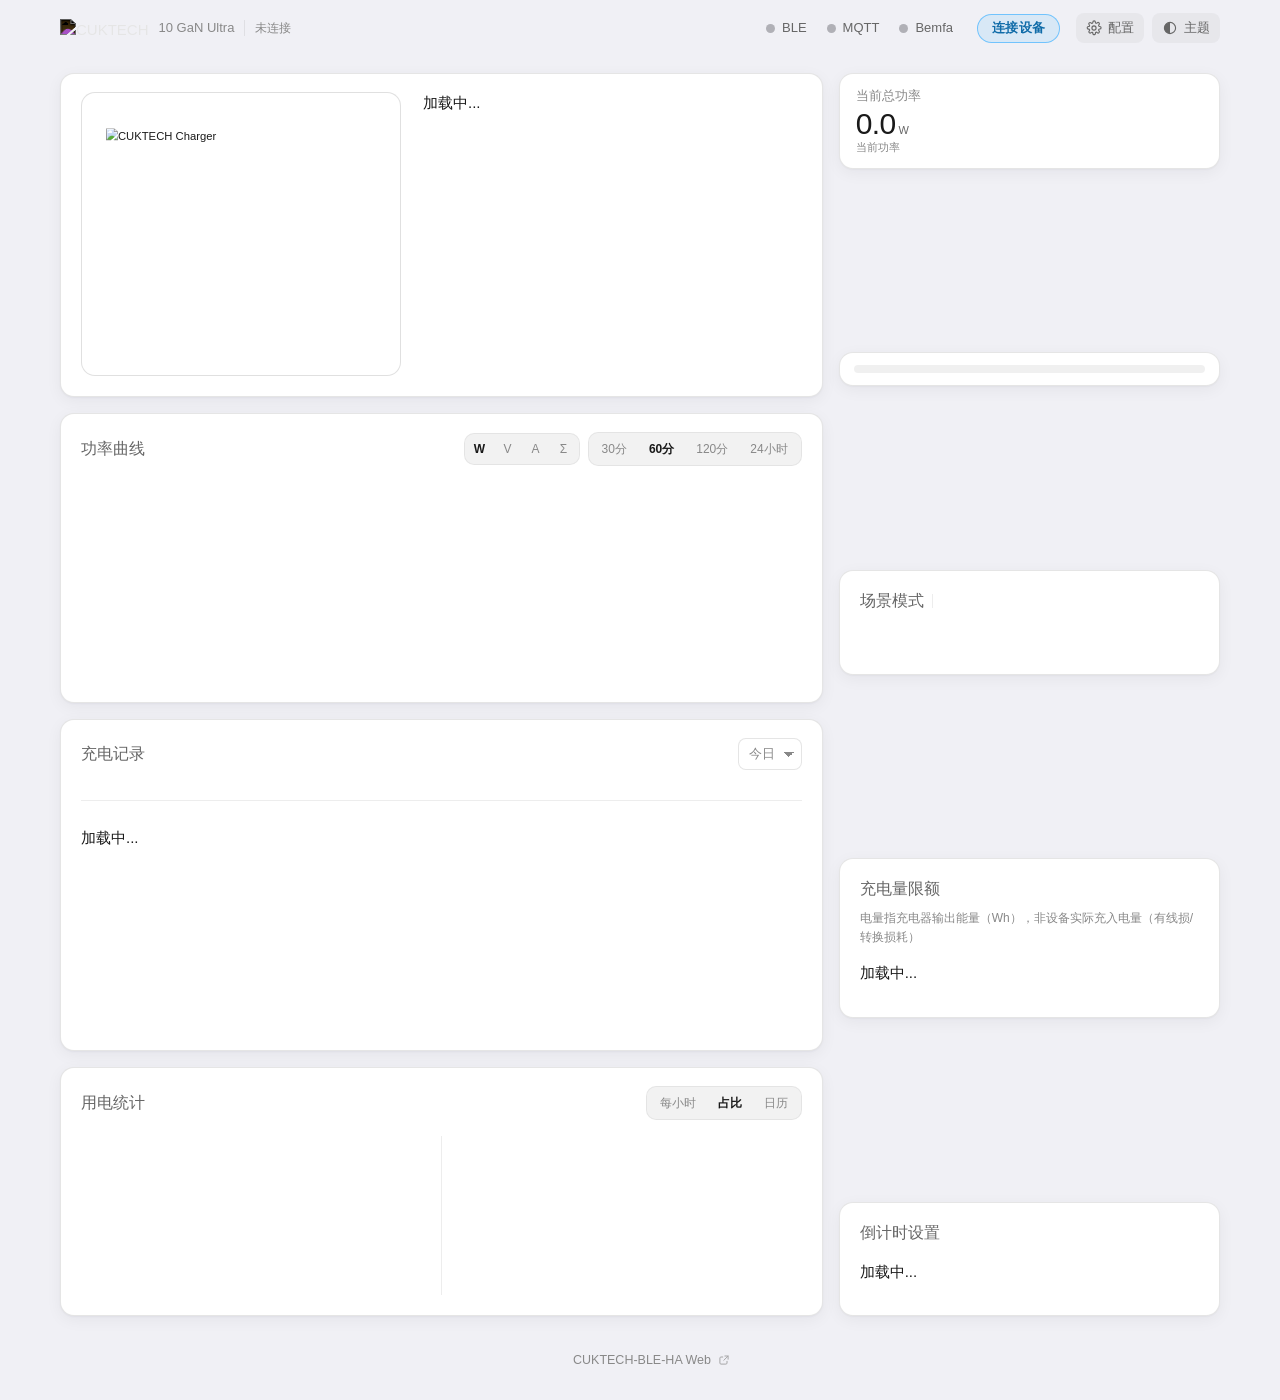
==== commit 9e1edca7: "feat: Add yearly power-usage heatmap and polish UX" ====
--- a/ble_server/web/index.html
+++ b/ble_server/web/index.html
@@ -36,8 +36,8 @@
     })();
     </script>
 
-    <script src="/static/locales/zh-CN.js?v=31"></script>
-    <script src="/static/locales/en.js?v=31"></script>
+    <script src="/static/locales/zh-CN.js?v=33"></script>
+    <script src="/static/locales/en.js?v=33"></script>
     <script src="/static/i18n.js?v=6"></script>
     <!-- 多设备状态中枢：必须早于 app.js（后者在顶层就用它的视图），
          也必须早于 charge_history/charge_limit（两者都经它发请求） -->
@@ -45,11 +45,12 @@
     <!-- 多设备工作台（切换条 + 全部设备汇总）：只做呈现，数据与请求仍走 device-store.js -->
     <script src="/static/device-bench.js?v=18"></script>
     <script defer src="/static/chart.umd.min.js"></script>
-    <script defer src="/static/charge_history.js?v=21"></script>
+    <script defer src="/static/charge_history.js?v=23"></script>
+    <script defer src="/static/heatmap.js?v=2"></script>
     <script defer src="/static/charge_limit.js?v=25"></script>
     <script src="/static/chart-loader.js"></script>
     <script src="/static/chart-config.js"></script>
-    <link rel="stylesheet" href="static/index.css?v=60">
+    <link rel="stylesheet" href="static/index.css?v=66">
 </head>
 <body>
 
@@ -294,6 +295,8 @@
                                     data-i18n="energy.tabHourly">每小时</button>
                             <button class="time-btn active" data-energy-tab="share" onclick="setEnergyTab('share')"
                                     data-i18n="energy.tabShare">占比</button>
+                            <button class="time-btn" data-energy-tab="calendar" onclick="setEnergyTab('calendar')"
+                                    data-i18n="energy.tabCalendar">日历</button>
                         </div>
                     </div>
 
@@ -319,6 +322,39 @@
                     <div class="energy-pane" data-energy-pane="hourly">
                         <div class="energy-chart"><canvas id="hourlyChart" role="img"
                              data-i18n-aria-label="energy.hourlyAria" aria-label="近 24 小时每小时用电量"></canvas></div>
+                    </div>
+
+                    <!-- 日历：GitHub 贡献图风格的年度热力图。数据由 heatmap.js 自己拉，
+                         只在这一屏可见时刷新；取数/单飞/清空都挂在既有用电统计节拍上。
+                         .heatmap-fit = 宽度 max-content + 居中：格子铺满卡宽时它不可见，
+                         只在"格子被高度封顶、两边有余"时把矩阵摆到中间。 -->
+                    <div class="energy-pane energy-pane--calendar" data-energy-pane="calendar">
+                        <div class="heatmap-summary">
+                            <span id="heatmapPeak"></span>
+                            <span class="heatmap-no-data" id="heatmapNoData" hidden></span>
+                        </div>
+                        <div class="heatmap-scroll">
+                            <div class="heatmap-fit">
+                                <div class="heatmap-months" id="heatmapMonths"></div>
+                                <div class="heatmap-main">
+                                    <div class="heatmap-weekdays" id="heatmapWeekdays"></div>
+                                    <!-- 键盘可达：方向键在格子里走，游标那一格弹同一个气泡，
+                                         移动结果同时播报给读屏器（#heatmapLive）。 -->
+                                    <div class="heatmap-grid" id="heatmapGrid" role="group" tabindex="0"
+                                         data-i18n-aria-label="heatmap.ariaShort"
+                                         aria-label="最近一年的每日充电量"></div>
+                                </div>
+                            </div>
+                        </div>
+                        <div class="heatmap-legend">
+                            <span data-i18n="heatmap.less">少</span>
+                            <span class="heatmap-legend-swatches">
+                                <i class="hm-cell lv0"></i><i class="hm-cell lv1"></i>
+                                <i class="hm-cell lv2"></i><i class="hm-cell lv3"></i><i class="hm-cell lv4"></i>
+                            </span>
+                            <span data-i18n="heatmap.more">多</span>
+                        </div>
+                        <span class="hm-live" id="heatmapLive" aria-live="polite"></span>
                     </div>
 
                 </section>
@@ -766,6 +802,6 @@
 
 </script>
 
-<script defer src="/static/app.js?v=33"></script>
+<script defer src="/static/app.js?v=34"></script>
 </body>
 </html>
